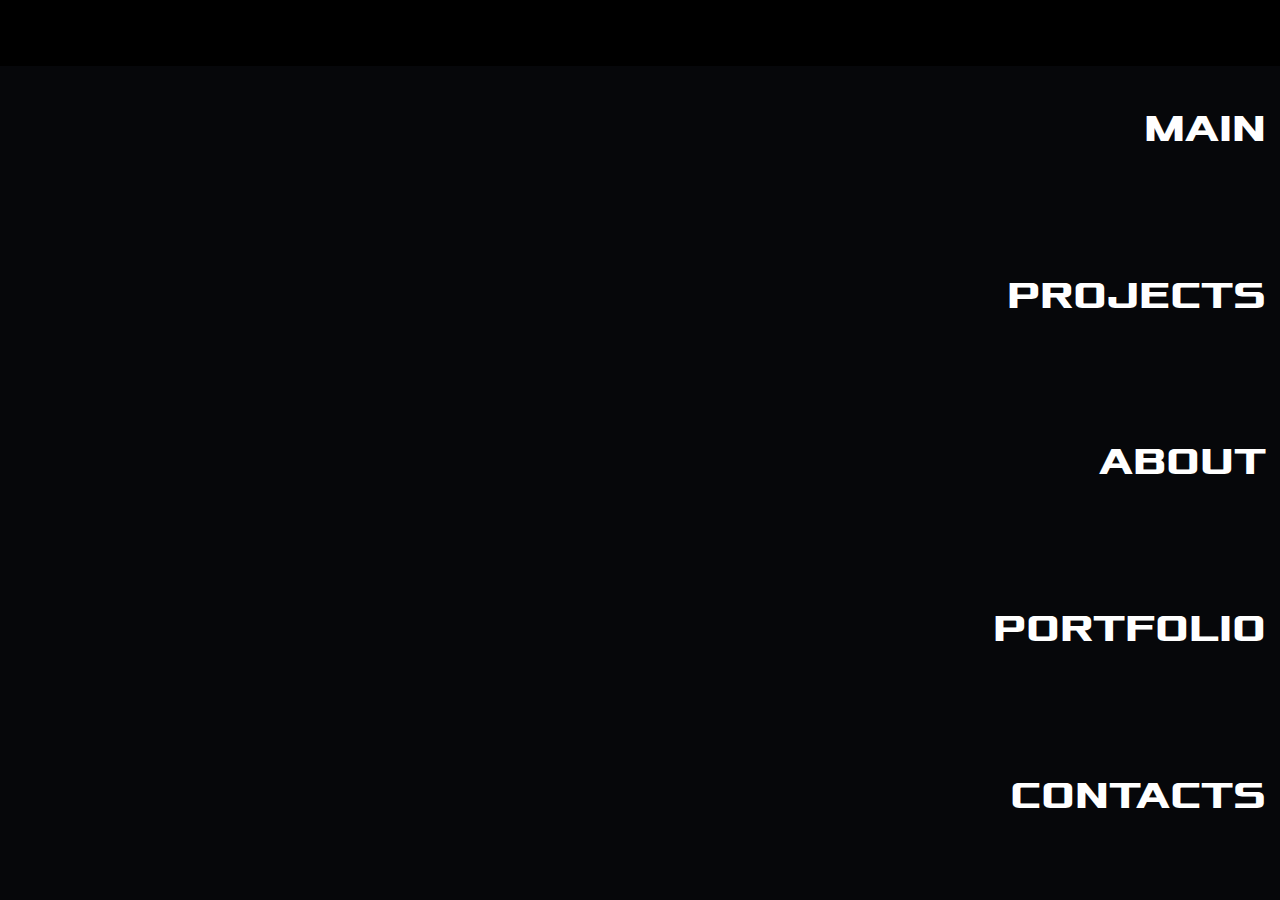
==== index.html @ 40730e79 "Fix:Better mobile menu" ====
<!DOCTYPE html>
<html lang="en">

  <head>
    <meta charset="UTF-8">
    <meta name="viewport" content="width=device-width, initial-scale=1.0">
    <title>Web Portfolio of Emmanuel</title>
    <link rel="stylesheet" href="stylesheets/style.css">
  </head>

  <body>
    <div class="exit" id="exit">
      <div class="column"></div>
      <div class="column"></div>
      <div class="column"></div>
    </div>
    <nav>
      <ul class="menu" id="menu">
        <div class="spacer"></div>
        <li class="nav-link noSelect" id="main"><a class="hoverable">Main</a></li>
        <li class="nav-link noSelect" id="projects"><a class="hoverable">Projects</a></li>
        <li class="nav-link noSelect" id="about"><a class="hoverable">About</a></li>
        <li class="nav-link noSelect" id="portfolio"><a class="hoverable">Portfolio</a></li>
        <li class="nav-link noSelect" id="contacts"><a class="hoverable">Contacts</a></li>
      </ul>
    </nav>

    <div class="main">
      <!--video width="10px" autoplay muted loop id="myVideo">
        <source src="public/smoke.mp4" type="video/mp4">
      Your browser does not support the video tag.
      
      </video!-->

      <h1 id="header1">Where Your Imagination</h1>

      <h1 id="header2">Is Brought To Life</h1>
      
      <p id="credits">Video by hicham yah from Pexels</p>
      
    </div>

    <script src="javascripts/buttons.js"></script>
    <script type="module" src="javascripts/modules/animation.js"></script>
  </body>

</html>
---- stylesheets/style.css ----
:root {
  --main: #06070a;
  --background: #1a1a1a;
  --text-color: white;
  --secondary: #f86d77;
}

@font-face {
  font-family: "xol";
  src: url("../fonts/xolonium-bold.otf") format("opentype");
}

body{
  background-color: var(--main);
  display: table-cell;
}

nav {
  width: 100%;
  background: transparent;
  position: fixed;
  top: 0;
  left: 0;
  height: fit-content;
  z-index: 2;
}

canvas { display: block; }


ul {
  position: fixed;
  width: 100%;
  height: 100%;
  margin: 0;
  padding: 0;
  text-align: left;
  font-size: 29px;
  box-sizing: border-box;
  list-style: none;
  font-weight: 700;
  font-family: 'xol';
  top: -0%;
  background: var(--background);
  color: var(--text-color);

  transition: top .8s;
  z-index: 15;
  text-transform: uppercase;
}

@supports (-webkit-text-stroke: 1px black) {
  .exit {
    -webkit-text-stroke: 2px var(--secondary);
    -webkit-text-fill-color: var(--background);
  }
}



li a {
  display: block;
  padding: 14px;

  text-decoration: none;
  text-align: center;
  justify-content: center;
  color: var(--text-color);
  cursor: pointer;
  width: 100%;


}

li {

  display: block;
  position: relative;
  transition: all 1s;
  opacity: 0;
  width: 100%;
  pointer-events: none;

  background-color: var(--main);
}

.spacer {
  width: 100vw;
  height: 22vh;
}



.column {
  width: 56px;
  margin-bottom: 9px;
  border-radius: 9px;
  height: 7.5px;
  background: var(--text-color);
  transition: all .8s;
  pointer-events: none;
}


.exit {
  color: var(--secondary);
    width: 0%;
    text-align: center;
    padding: 42px;
    padding-right: 75px;
    position: absolute;
    top: 0%;
    right: 3%;
    cursor: pointer;
    transition: top .8s, left .8s, transform .8s;
    font-size: 39px;
    z-index: 15;
}


.main {
  
  position: relative;
  padding: 0;
  top: 0px;
  left: 0px;
  right:0px;
  z-index: 1;
  height: 100%;
  justify-content: center;
  overflow: hidden;
  
}

#myVideo {
  position: relative;
  width: 100%; 
  height: 100%;
  background-color: black;

  display: block;
	width: auto;
  margin: 0 auto; 
  

  -moz-transform: scale(1, -1);
-webkit-transform: scale(1, -1);
-o-transform: scale(1, -1);
-ms-transform: scale(1, -1);
transform: scale(1, -1);

  bottom: 0;
  
}

#credits{
  position: absolute;
  left: 20px;
  bottom: 10px;
  color: var(--text-color);
  
}

#header1{
  font-family: Helvetica Neue,Helvetica,Arial,sans-serif; 
  font-size: 5rem;
  position: absolute;
  left: 10%;
  top: 25%;
  color: var(--text-color);
}

#header2{
  font-family: Helvetica Neue,Helvetica,Arial,sans-serif; 
  font-size: 5rem;
  position: absolute;
  left: 30%;
  bottom: 25%;
  color: var(--main);
}


.menu {
  /*
  overflow: hidden;
  border-radius: 50%;
  width: 60vw;
  height: 60vw;
  top: -14%;
  right: -23%;

  transition: height .8s, width .8s;*/


  top: 0;
  right: 0;
  left: 0;
  bottom: 100%;

  position: absolute;
  transition: bottom .8s;
  background-color: var(--main);
  background: auto;
}

.nav-link:active{
  -webkit-text-stroke: 2px var(--secondary);
  -webkit-text-fill-color: var(--text-color);
}



.hoverable::after{
  content: '';
  background: red;
  position: inherit;
  display: block;
  border-bottom: 2px var(--secondary) solid;
  width: 0;
  transition: left .4s, width .4s, right .4s;
  right: 0;

}

.nav-link:hover{
text-shadow: 0 0 10px #fff, 0 0 20px #fff, 0 0 30px #fff, 0 0 40px #FF1177, 0 0 70px #FF1177, 0 0 80px #FF1177, 0 0 100px #FF1177, 0 0 150px #FF1177;
}


.hoverable:hover::after{
  right: 0;
  width: 100%;
}


.noSelect {
  -webkit-touch-callout: none; /* iOS Safari */
    -webkit-user-select: none; /* Safari */
     -khtml-user-select: none; /* Konqueror HTML */
       -moz-user-select: none; /* Old versions of Firefox */
        -ms-user-select: none; /* Internet Explorer/Edge */
            user-select: none; /* Non-prefixed version, currently
                                  supported by Chrome, Edge, Opera and Firefox */
}



@media only screen and (min-width: 600px) {
  /* For tablets: */
  .menu {
    position: absolute;
    overflow: auto;
    display: grid;
    border-radius: 0;
    justify-content: right;
    width: 100%;
    height: 100vh;
    top: 0;
    right: 0;
    background-color: transparent;
    visibility: visible;
  }


  .exit{
    visibility: hidden;
    position: absolute;
    pointer-events: none;
  }

  ul{
    display: flex;
    font-size: 2rem;

    font-weight: 500;
    background-color: transparent;
  }

  li a {
    text-align: end;
    display: initial;
    float: right;
  }

  .spacer{
    height: 0;
  }
  .nav-link{
    opacity: 1;
    display: inline-block;
    flex: 1;
    justify-content: center;
    padding-top: 2%;
    pointer-events: auto;
  }


}

@media only screen and (min-width: 768px) {
  /* For desktop: */

  ul{
    display: flex;
    font-size: 2.4rem;
    font-weight: 500;
    background-color: transparent;
  }
  li a {
    text-align: end;
    display: initial;
    float: right;
  }


  .menu {
    position: absolute;
    overflow: auto;
    display: grid;
    border-radius: 0;
    justify-content: right;
    width: 100%;
    height: 100vh;
    top: 0;
    right: 0;
    background-color: transparent;
  
    visibility: visible;
  }

}
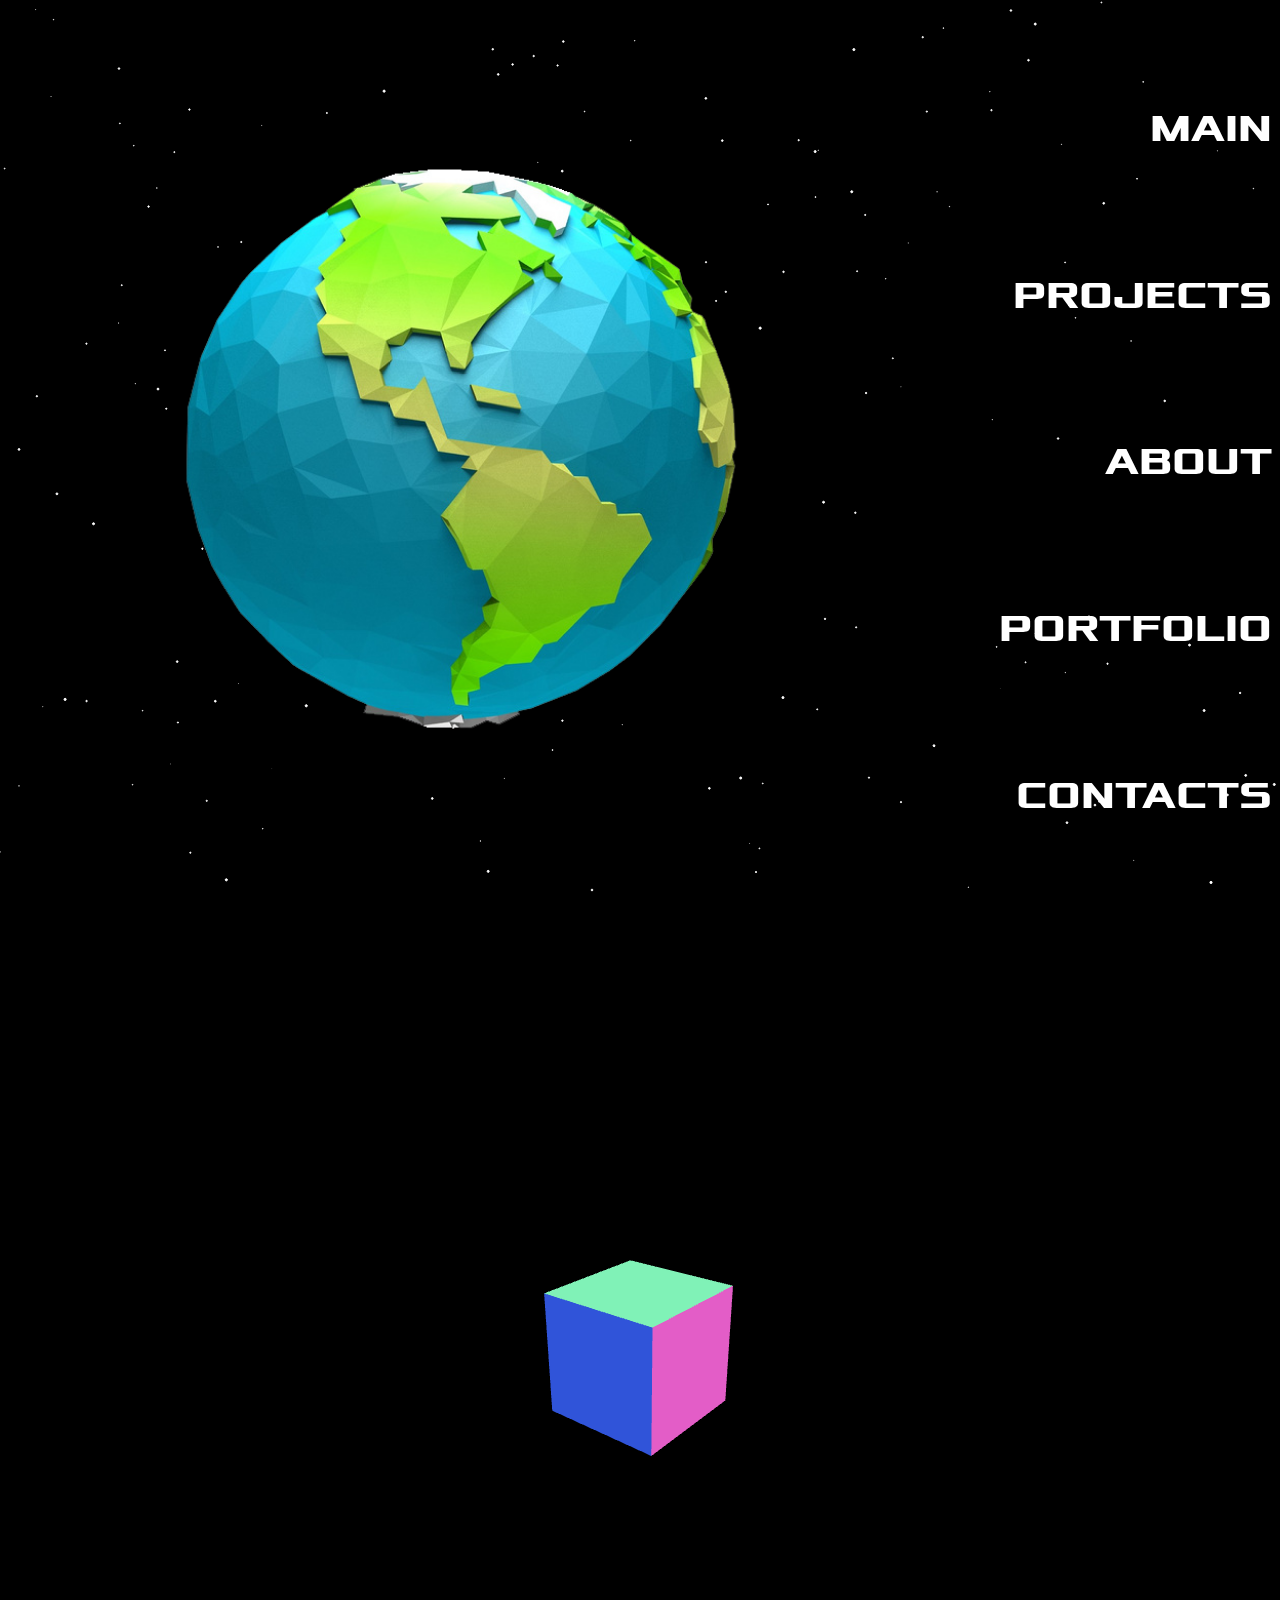
==== commit 94cdaa01: "Feature: Changed backgrond to warp speed and added earth png" ====
--- a/index.html
+++ b/index.html
@@ -40,8 +40,13 @@
       
     </div>
 
+    <img src="public/cartoon-earth-transparent-1.png" id="worldImg">
     <script src="javascripts/buttons.js"></script>
     <script type="module" src="javascripts/modules/animation.js"></script>
+    <canvas id="myCanvas"></canvas>
+    <script src="javascripts/warpspeed.js"></script>
+
+   
   </body>
 
 </html>--- a/stylesheets/style.css
+++ b/stylesheets/style.css
@@ -1,5 +1,5 @@
 :root {
-  --main: #06070a;
+  --main: black;
   --background: #1a1a1a;
   --text-color: white;
   --secondary: #f86d77;
@@ -13,6 +13,7 @@
 body{
   background-color: var(--main);
   display: table-cell;
+  overflow: hidden;
 }
 
 nav {
@@ -25,7 +26,9 @@
   z-index: 2;
 }
 
-canvas { display: block; }
+canvas { 
+  display: block; 
+}
 
 
 ul {
@@ -67,7 +70,6 @@
   justify-content: center;
   color: var(--text-color);
   cursor: pointer;
-  width: 100%;
 
 
 }
@@ -78,10 +80,9 @@
   position: relative;
   transition: all 1s;
   opacity: 0;
-  width: 100%;
   pointer-events: none;
 
-  background-color: var(--main);
+    background-color: var(--main);
 }
 
 .spacer {
@@ -114,7 +115,7 @@
     cursor: pointer;
     transition: top .8s, left .8s, transform .8s;
     font-size: 39px;
-    z-index: 15;
+    z-index: 100;
 }
 
 
@@ -191,7 +192,6 @@
 
   transition: height .8s, width .8s;*/
 
-
   top: 0;
   right: 0;
   left: 0;
@@ -219,11 +219,36 @@
   width: 0;
   transition: left .4s, width .4s, right .4s;
   right: 0;
-
+}
+
+
+.hoverable::before{
+  content: '';
+  top: -35px;
+  right: -97px;
+  position: absolute;
+  display: block;
+  margin: 60px;
+  border-top: 25px solid transparent;
+  border-right: 40px solid red;
+  border-bottom: 25px solid transparent;
+
+}
+
+.hoverable::before:hover+.nav-link:hover{
+    left:-50px;
 }
 
 .nav-link:hover{
 text-shadow: 0 0 10px #fff, 0 0 20px #fff, 0 0 30px #fff, 0 0 40px #FF1177, 0 0 70px #FF1177, 0 0 80px #FF1177, 0 0 100px #FF1177, 0 0 150px #FF1177;
+}
+
+.hoverable::before:hover{
+  background-color: #fff;
+}
+
+.nav-link:hover+.hoverable::before{
+  background-color: white;
 }
 
 
@@ -243,13 +268,20 @@
                                   supported by Chrome, Edge, Opera and Firefox */
 }
 
+#worldImg{
+  top:25%;
+  height: 50%;
+  position: absolute;
+  left: 17%;
+}
+
 
 
 @media only screen and (min-width: 600px) {
   /* For tablets: */
   .menu {
     position: absolute;
-    overflow: auto;
+    overflow: hidden;
     display: grid;
     border-radius: 0;
     justify-content: right;
@@ -261,6 +293,14 @@
     visibility: visible;
   }
 
+  #worldImg{
+    top:12.5%;
+    height: 75%;
+    position: absolute;
+    left: 10%;
+    transition: left 1s;
+  }
+
 
   .exit{
     visibility: hidden;
@@ -292,8 +332,23 @@
     justify-content: center;
     padding-top: 2%;
     pointer-events: auto;
-  }
-
+
+    right: -66px;
+    margin-right: 60px;
+  }
+
+  nav{
+    left: auto;
+    right: 0;
+    width: 50%
+  }
+
+  li{
+    background-color: transparent;
+  }
+  .nav-link:hover{
+      right:-11px;
+  }
 
 }
 
@@ -315,7 +370,7 @@
 
   .menu {
     position: absolute;
-    overflow: auto;
+    overflow: hidden;
     display: grid;
     border-radius: 0;
     justify-content: right;
@@ -328,4 +383,19 @@
     visibility: visible;
   }
 
+  nav{
+    left: auto;
+    right: 0;
+    width: 50%
+  }
+
+  li{
+    background-color: transparent;
+  }
+
+
+
+  .hoverable::before{
+    top:-20px;
+  }
 }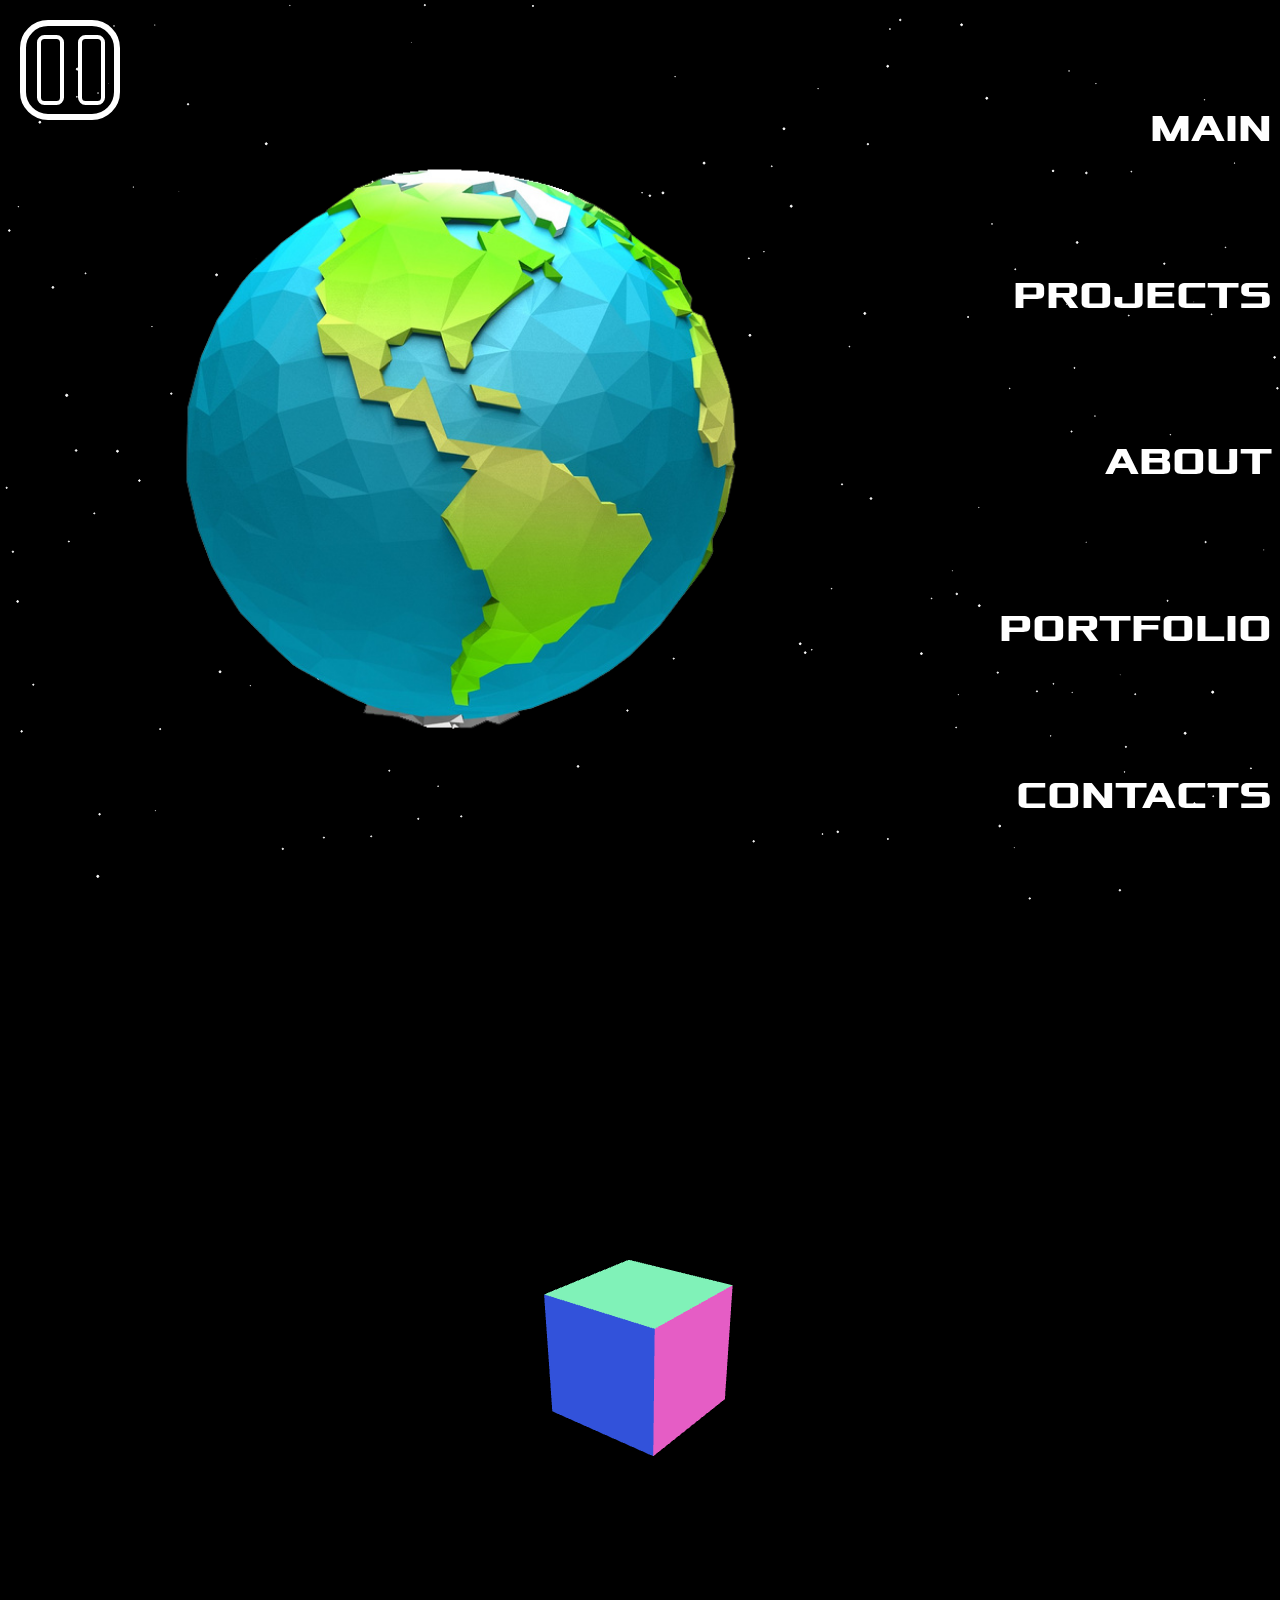
==== commit 30532079: "Feature: Pause button" ====
--- a/index.html
+++ b/index.html
@@ -9,6 +9,10 @@
   </head>
 
   <body>
+    <div class="pause" id="pause">
+      <div class="verticalStripe"></div>
+      <div class="verticalStripe"></div>
+    </div>
     <div class="exit" id="exit">
       <div class="column"></div>
       <div class="column"></div>
--- a/stylesheets/style.css
+++ b/stylesheets/style.css
@@ -10,7 +10,7 @@
   src: url("../fonts/xolonium-bold.otf") format("opentype");
 }
 
-body{
+body {
   background-color: var(--main);
   display: table-cell;
   overflow: hidden;
@@ -26,8 +26,8 @@
   z-index: 2;
 }
 
-canvas { 
-  display: block; 
+canvas {
+  display: block;
 }
 
 
@@ -82,7 +82,7 @@
   opacity: 0;
   pointer-events: none;
 
-    background-color: var(--main);
+  background-color: var(--main);
 }
 
 .spacer {
@@ -105,65 +105,65 @@
 
 .exit {
   color: var(--secondary);
-    width: 0%;
-    text-align: center;
-    padding: 42px;
-    padding-right: 75px;
-    position: absolute;
-    top: 0%;
-    right: 3%;
-    cursor: pointer;
-    transition: top .8s, left .8s, transform .8s;
-    font-size: 39px;
-    z-index: 100;
+  width: 0%;
+  text-align: center;
+  padding: 42px;
+  padding-right: 75px;
+  position: absolute;
+  top: 0%;
+  right: 3%;
+  cursor: pointer;
+  transition: top .8s, left .8s, transform .8s;
+  font-size: 39px;
+  z-index: 100;
 }
 
 
 .main {
-  
+
   position: relative;
   padding: 0;
   top: 0px;
   left: 0px;
-  right:0px;
+  right: 0px;
   z-index: 1;
   height: 100%;
   justify-content: center;
   overflow: hidden;
-  
+
 }
 
 #myVideo {
   position: relative;
-  width: 100%; 
+  width: 100%;
   height: 100%;
   background-color: black;
 
   display: block;
-	width: auto;
-  margin: 0 auto; 
-  
+  width: auto;
+  margin: 0 auto;
+
 
   -moz-transform: scale(1, -1);
--webkit-transform: scale(1, -1);
--o-transform: scale(1, -1);
--ms-transform: scale(1, -1);
-transform: scale(1, -1);
+  -webkit-transform: scale(1, -1);
+  -o-transform: scale(1, -1);
+  -ms-transform: scale(1, -1);
+  transform: scale(1, -1);
 
   bottom: 0;
-  
-}
-
-#credits{
+
+}
+
+#credits {
   position: absolute;
   left: 20px;
   bottom: 10px;
   color: var(--text-color);
-  
-}
-
-#header1{
-  font-family: Helvetica Neue,Helvetica,Arial,sans-serif; 
+
+}
+
+#header1 {
+  font-family: Helvetica Neue, Helvetica, Arial, sans-serif;
   font-size: 5rem;
   position: absolute;
   left: 10%;
@@ -171,8 +171,8 @@
   color: var(--text-color);
 }
 
-#header2{
-  font-family: Helvetica Neue,Helvetica,Arial,sans-serif; 
+#header2 {
+  font-family: Helvetica Neue, Helvetica, Arial, sans-serif;
   font-size: 5rem;
   position: absolute;
   left: 30%;
@@ -203,14 +203,14 @@
   background: auto;
 }
 
-.nav-link:active{
+.nav-link:active {
   -webkit-text-stroke: 2px var(--secondary);
   -webkit-text-fill-color: var(--text-color);
 }
 
 
 
-.hoverable::after{
+.hoverable::after {
   content: '';
   background: red;
   position: inherit;
@@ -222,7 +222,8 @@
 }
 
 
-.hoverable::before{
+.hoverable::before {
+  visibility: hidden;
   content: '';
   top: -35px;
   right: -97px;
@@ -235,49 +236,118 @@
 
 }
 
-.hoverable::before:hover+.nav-link:hover{
-    left:-50px;
-}
-
-.nav-link:hover{
-text-shadow: 0 0 10px #fff, 0 0 20px #fff, 0 0 30px #fff, 0 0 40px #FF1177, 0 0 70px #FF1177, 0 0 80px #FF1177, 0 0 100px #FF1177, 0 0 150px #FF1177;
-}
-
-.hoverable::before:hover{
+.hoverable::before:hover+.nav-link:hover {
+  left: -50px;
+}
+
+.nav-link:hover {
+  text-shadow: 0 0 10px #fff, 0 0 20px #fff, 0 0 30px #fff, 0 0 40px #FF1177, 0 0 70px #FF1177, 0 0 80px #FF1177, 0 0 100px #FF1177, 0 0 150px #FF1177;
+}
+
+.hoverable::before:hover {
   background-color: #fff;
 }
 
-.nav-link:hover+.hoverable::before{
+.nav-link:hover+.hoverable::before {
   background-color: white;
 }
 
 
-.hoverable:hover::after{
+.hoverable:hover::after {
   right: 0;
   width: 100%;
 }
 
 
 .noSelect {
-  -webkit-touch-callout: none; /* iOS Safari */
-    -webkit-user-select: none; /* Safari */
-     -khtml-user-select: none; /* Konqueror HTML */
-       -moz-user-select: none; /* Old versions of Firefox */
-        -ms-user-select: none; /* Internet Explorer/Edge */
-            user-select: none; /* Non-prefixed version, currently
+  -webkit-touch-callout: none;
+  /* iOS Safari */
+  -webkit-user-select: none;
+  /* Safari */
+  -khtml-user-select: none;
+  /* Konqueror HTML */
+  -moz-user-select: none;
+  /* Old versions of Firefox */
+  -ms-user-select: none;
+  /* Internet Explorer/Edge */
+  user-select: none;
+  /* Non-prefixed version, currently
                                   supported by Chrome, Edge, Opera and Firefox */
 }
 
-#worldImg{
-  top:25%;
-  height: 50%;
+#worldImg {
+  top: 25%;
+  height: 288px;
   position: absolute;
   left: 17%;
-}
-
+  pointer-events: none;
+}
+
+.pause {
+  position: absolute;
+  width: 100px;
+  height: 100px;
+  border: white 6.5px solid;
+  border-radius: 28px;
+  top: 20px;
+  left: 20px;
+  box-sizing: border-box;
+  z-index: 20;
+}
+
+.pause .verticalStripe {
+  position: relative;
+  top: 9px;
+  height: 80%;
+  left: 1%;
+  width: 30%;
+  margin-left: 12%;
+  display: inline-flex;
+  box-sizing: border-box;
+  border: white 4px solid;
+  border-radius: 7.5px;
+}
+
+.play {
+  position: relative;
+  top: 12.5%;
+  left: 2.5%;
+  height: 75%;
+  width: 13px;
+  margin-left: 11%;
+  box-sizing: border-box;
+  border-left: white 11px solid;
+  border-radius: 7px;
+
+}
+
+.play::before,
+.play::after {
+  content: '';
+  position: absolute;
+  left: 18.5px;
+  height: 106%;
+  width: 100%;
+  margin-left: 11%;
+  box-sizing: border-box;
+  border-left: white 11px solid;
+  border-radius: 7px;
+  background-color: var(--text-color);
+}
+
+.play::before {
+  top: -16px;
+  transform: rotate(-63deg);
+}
+
+.play::after {
+  top: 12px;
+  transform: rotate(63deg);
+}
 
 
 @media only screen and (min-width: 600px) {
+
   /* For tablets: */
   .menu {
     position: absolute;
@@ -293,8 +363,8 @@
     visibility: visible;
   }
 
-  #worldImg{
-    top:12.5%;
+  #worldImg {
+    top: 12.5%;
     height: 75%;
     position: absolute;
     left: 10%;
@@ -302,13 +372,13 @@
   }
 
 
-  .exit{
+  .exit {
     visibility: hidden;
     position: absolute;
     pointer-events: none;
   }
 
-  ul{
+  ul {
     display: flex;
     font-size: 2rem;
 
@@ -322,10 +392,11 @@
     float: right;
   }
 
-  .spacer{
+  .spacer {
     height: 0;
   }
-  .nav-link{
+
+  .nav-link {
     opacity: 1;
     display: inline-block;
     flex: 1;
@@ -337,17 +408,22 @@
     margin-right: 60px;
   }
 
-  nav{
+  nav {
     left: auto;
     right: 0;
     width: 50%
   }
 
-  li{
-    background-color: transparent;
-  }
-  .nav-link:hover{
-      right:-11px;
+  li {
+    background-color: transparent;
+  }
+
+  .nav-link:hover {
+    right: -11px;
+  }
+
+  .hoverable::before {
+    visibility: visible;
   }
 
 }
@@ -355,12 +431,13 @@
 @media only screen and (min-width: 768px) {
   /* For desktop: */
 
-  ul{
+  ul {
     display: flex;
     font-size: 2.4rem;
     font-weight: 500;
     background-color: transparent;
   }
+
   li a {
     text-align: end;
     display: initial;
@@ -379,23 +456,23 @@
     top: 0;
     right: 0;
     background-color: transparent;
-  
+
     visibility: visible;
   }
 
-  nav{
+  nav {
     left: auto;
     right: 0;
     width: 50%
   }
 
-  li{
-    background-color: transparent;
-  }
-
-
-
-  .hoverable::before{
-    top:-20px;
+  li {
+    background-color: transparent;
+  }
+
+
+
+  .hoverable::before {
+    top: -20px;
   }
 }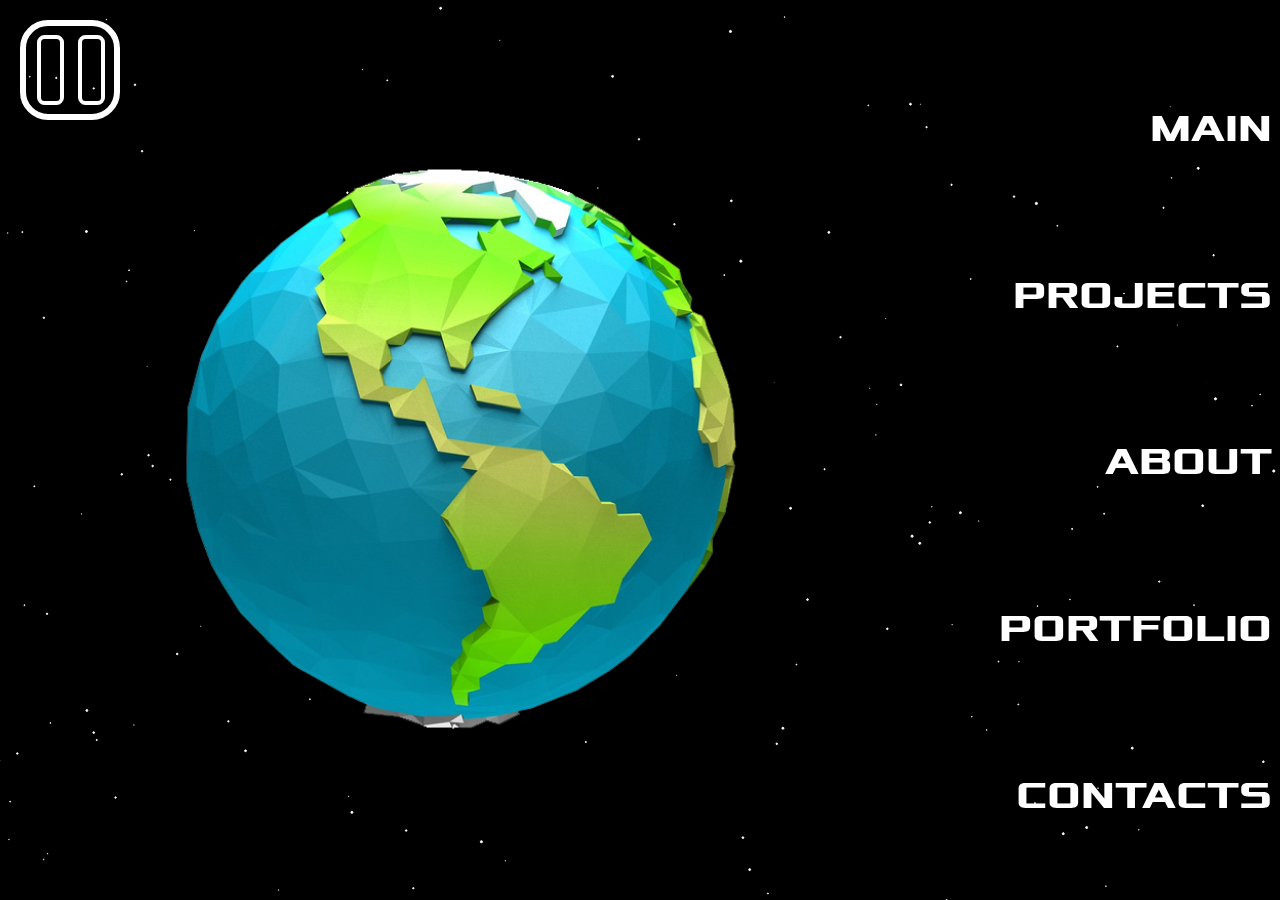
==== commit 27364931: "Feature: Console Nav Messages" ====
--- a/index.html
+++ b/index.html
@@ -46,7 +46,7 @@
 
     <img src="public/cartoon-earth-transparent-1.png" id="worldImg">
     <script src="javascripts/buttons.js"></script>
-    <script type="module" src="javascripts/modules/animation.js"></script>
+    <!--script type="module" src="javascripts/modules/animation.js"></script-->
     <canvas id="myCanvas"></canvas>
     <script src="javascripts/warpspeed.js"></script>
 
--- a/stylesheets/style.css
+++ b/stylesheets/style.css
@@ -109,7 +109,7 @@
   text-align: center;
   padding: 42px;
   padding-right: 75px;
-  position: absolute;
+  position: fixed;
   top: 0%;
   right: 3%;
   cursor: pointer;
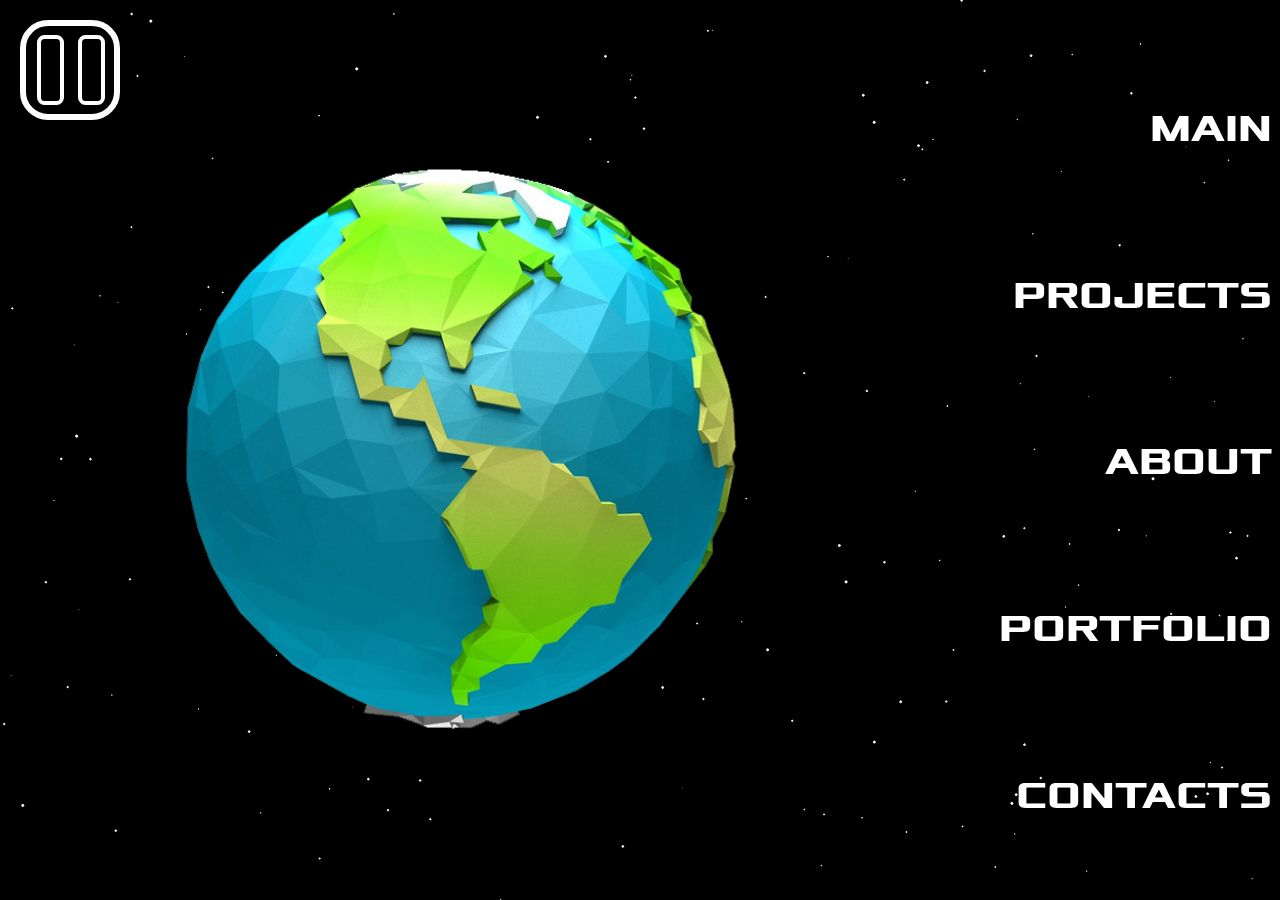
==== commit f0f55428: "Fix: Mobile screen orientation fix" ====
--- a/index.html
+++ b/index.html
@@ -46,11 +46,11 @@
 
     <img src="public/cartoon-earth-transparent-1.png" id="worldImg">
     <script src="javascripts/buttons.js"></script>
-    <!--script type="module" src="javascripts/modules/animation.js"></script-->
-    <canvas id="myCanvas"></canvas>
-    <script src="javascripts/warpspeed.js"></script>
-
+       <!--script type="module" src="javascripts/modules/animation.js"></script-->
+       <canvas id="myCanvas"></canvas>
+       <script src="javascripts/warpspeed.js"></script>
    
+      
   </body>
 
 </html>--- a/stylesheets/style.css
+++ b/stylesheets/style.css
@@ -116,6 +116,7 @@
   transition: top .8s, left .8s, transform .8s;
   font-size: 39px;
   z-index: 100;
+
 }
 
 
@@ -293,6 +294,7 @@
   left: 20px;
   box-sizing: border-box;
   z-index: 20;
+  cursor: pointer;
 }
 
 .pause .verticalStripe {
@@ -475,4 +477,13 @@
   .hoverable::before {
     top: -20px;
   }
+}
+
+@media only screen and (max-height: 513px) {
+  li a{
+    font-size: 30px;
+  }
+  .nav-link{
+    padding: 0;
+  }
 }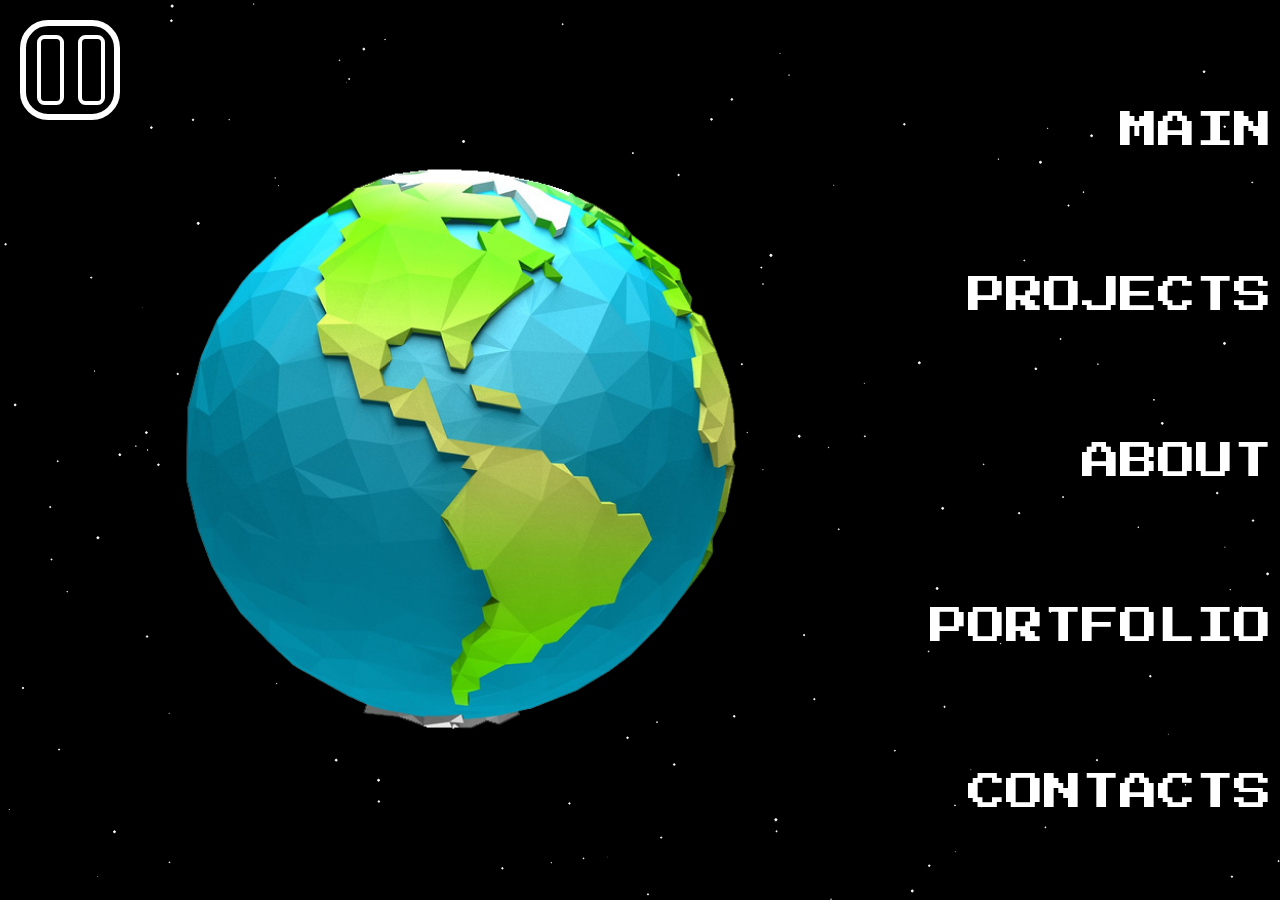
==== commit 0aaa3e97: "Feature: Changed text font" ====
--- a/index.html
+++ b/index.html
@@ -6,6 +6,7 @@
     <meta name="viewport" content="width=device-width, initial-scale=1.0">
     <title>Web Portfolio of Emmanuel</title>
     <link rel="stylesheet" href="stylesheets/style.css">
+    <link href="https://fonts.googleapis.com/css2?family=Press+Start+2P&display=swap" rel="stylesheet">
   </head>
 
   <body>
--- a/stylesheets/style.css
+++ b/stylesheets/style.css
@@ -42,7 +42,7 @@
   box-sizing: border-box;
   list-style: none;
   font-weight: 700;
-  font-family: 'xol';
+  font-family: 'Press Start 2P', cursive;
   top: -0%;
   background: var(--background);
   color: var(--text-color);
@@ -434,38 +434,7 @@
   /* For desktop: */
 
   ul {
-    display: flex;
     font-size: 2.4rem;
-    font-weight: 500;
-    background-color: transparent;
-  }
-
-  li a {
-    text-align: end;
-    display: initial;
-    float: right;
-  }
-
-
-  .menu {
-    position: absolute;
-    overflow: hidden;
-    display: grid;
-    border-radius: 0;
-    justify-content: right;
-    width: 100%;
-    height: 100vh;
-    top: 0;
-    right: 0;
-    background-color: transparent;
-
-    visibility: visible;
-  }
-
-  nav {
-    left: auto;
-    right: 0;
-    width: 50%
   }
 
   li {
@@ -481,9 +450,15 @@
 
 @media only screen and (max-height: 513px) {
   li a{
-    font-size: 30px;
+    font-size: 28px;
+    padding-top: 7px;
+    padding-bottom: 7px;
   }
   .nav-link{
     padding: 0;
   }
+
+  .hoverable::before {
+    top: -58px;
+  }
 }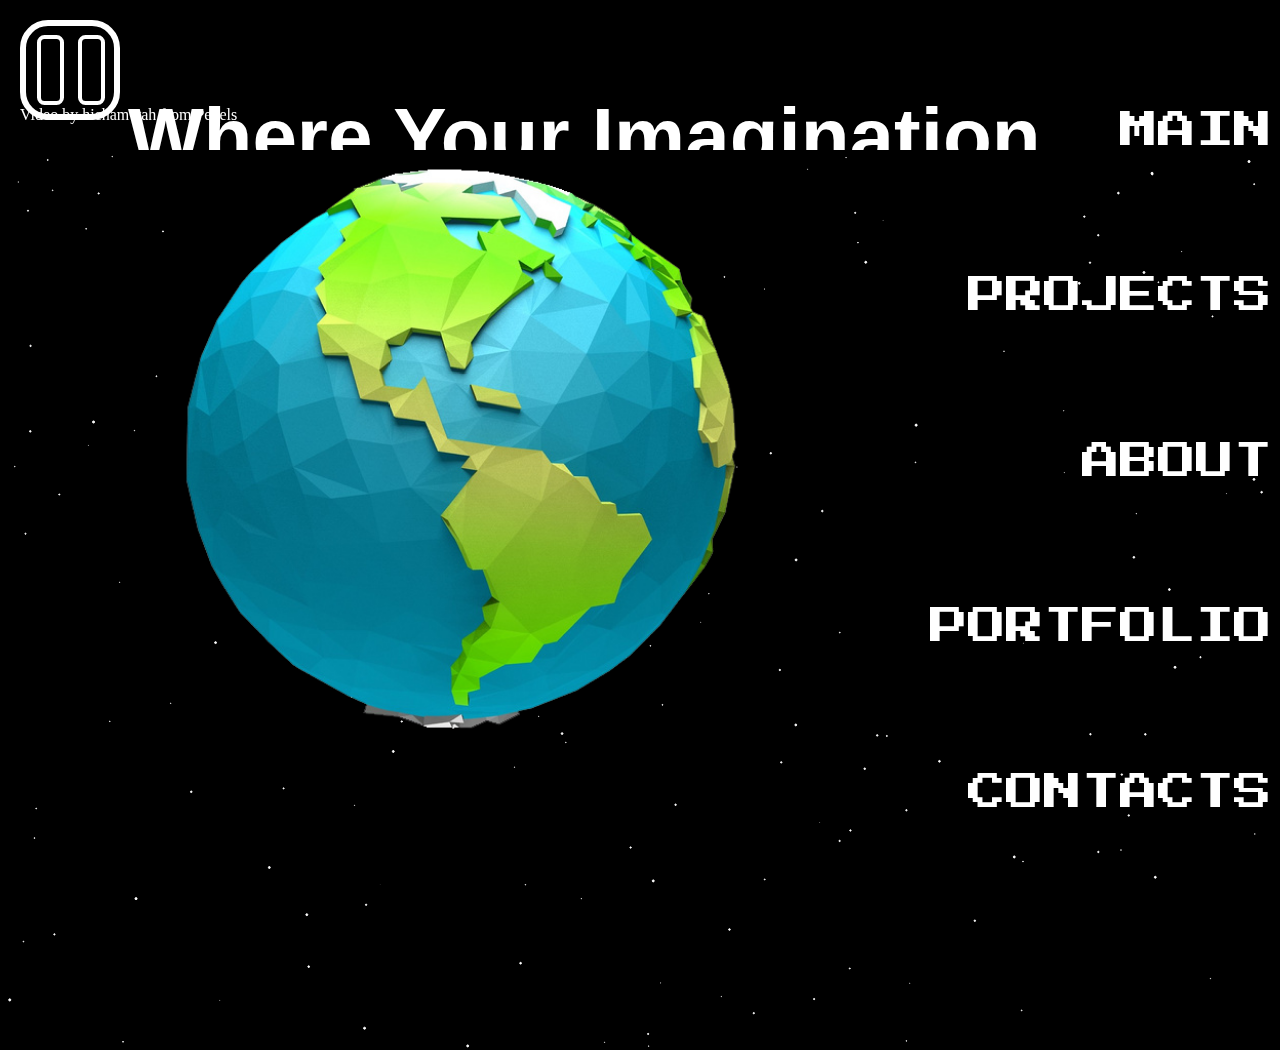
==== commit 82a9c6cb: "Feature: Switched to Mobile first approach" ====
--- a/index.html
+++ b/index.html
@@ -31,11 +31,11 @@
     </nav>
 
     <div class="main">
-      <!--video width="10px" autoplay muted loop id="myVideo">
+      <video width="10px" autoplay muted loop id="myVideo">
         <source src="public/smoke.mp4" type="video/mp4">
       Your browser does not support the video tag.
       
-      </video!-->
+      </video>
 
       <h1 id="header1">Where Your Imagination</h1>
 
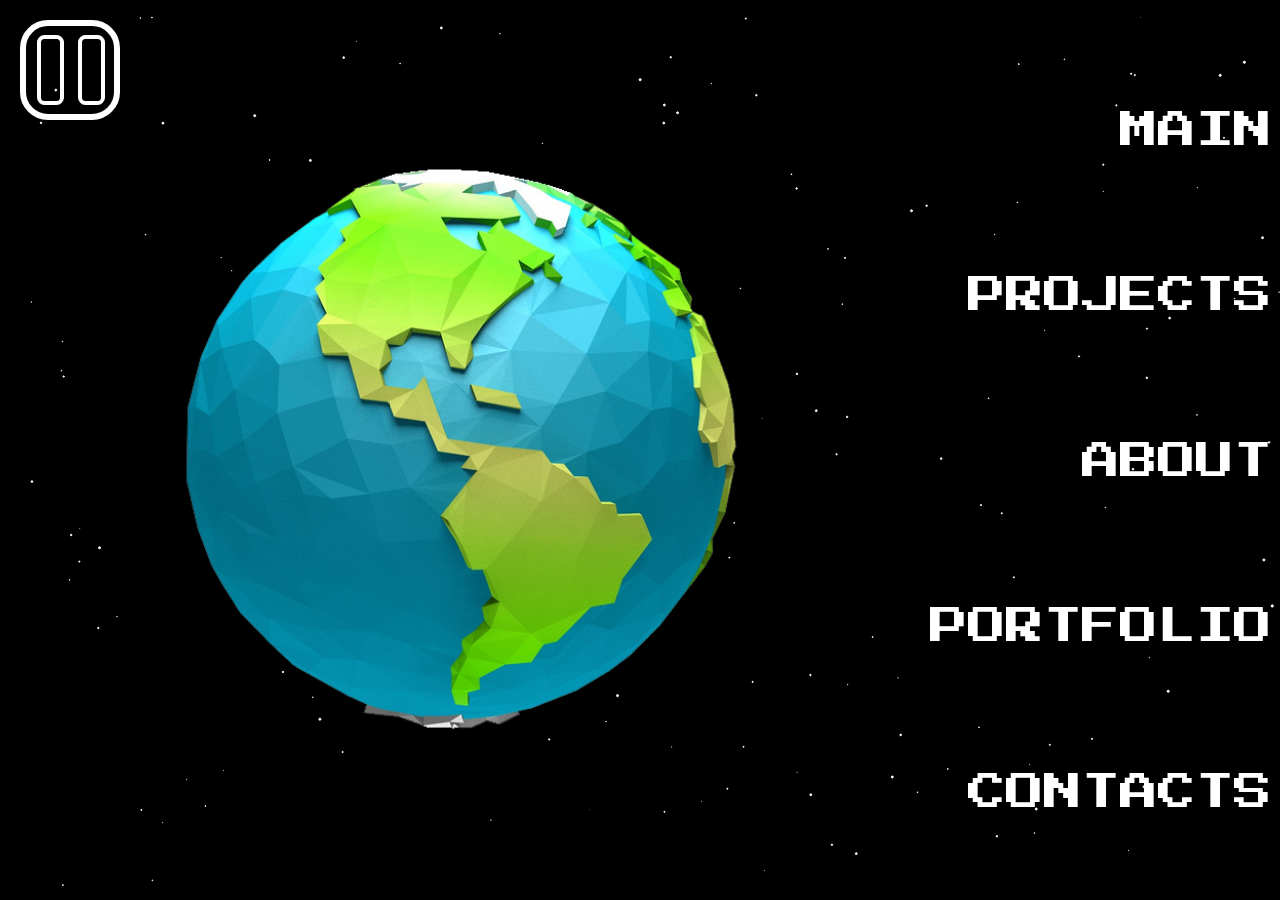
==== commit 8d0db757: "FIx: Main site" ====
--- a/index.html
+++ b/index.html
@@ -31,11 +31,11 @@
     </nav>
 
     <div class="main">
-      <video width="10px" autoplay muted loop id="myVideo">
+      <!--video width="10px" autoplay muted loop id="myVideo">
         <source src="public/smoke.mp4" type="video/mp4">
       Your browser does not support the video tag.
       
-      </video>
+      </video!-->
 
       <h1 id="header1">Where Your Imagination</h1>
 
